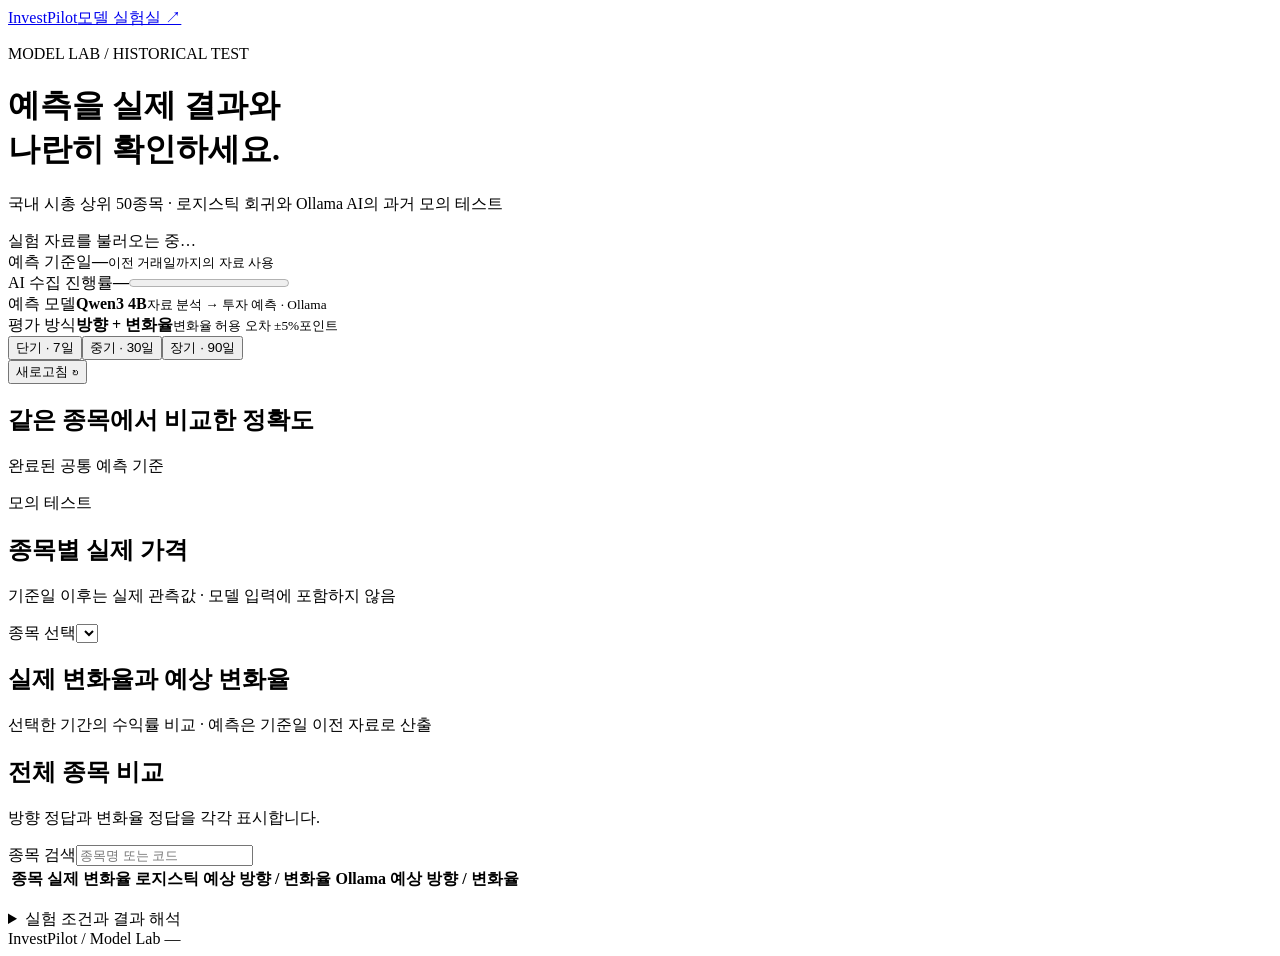
==== app/static/comparison.html @ 83edd5c0 "feat: visualize historical forecasts and validate the comparison dashboard" ====
<!doctype html>
<html lang="ko"><head><meta charset="utf-8"><meta name="viewport" content="width=device-width,initial-scale=1"><title>InvestPilot · 예측 비교</title><link rel="stylesheet" href="/static/comparison.css"></head>
<body><main>
<nav><a href="/">Invest<span>Pilot</span></a><a href="/lab">모델 실험실 ↗</a></nav>
<header><p class="eyebrow">MODEL LAB / HISTORICAL TEST</p><h1>예측을 실제 결과와<br>나란히 확인하세요.</h1><p class="muted">국내 시총 상위 50종목 · 로지스틱 회귀와 Ollama AI의 과거 모의 테스트</p></header>
<div id="notice" role="status" aria-live="polite">실험 자료를 불러오는 중…</div>
<section class="overview" aria-label="실험 현황"><article><span>예측 기준일</span><strong id="date">—</strong><small>이전 거래일까지의 자료 사용</small></article><article><span>AI 수집 진행률</span><strong id="progress">—</strong><progress id="progress-bar" max="50" value="0" aria-label="완료 종목 수"></progress></article><article><span>예측 모델</span><strong>Qwen3 4B</strong><small>자료 분석 → 투자 예측 · Ollama</small></article><article><span>평가 방식</span><strong>방향 + 변화율</strong><small>변화율 허용 오차 ±5%포인트</small></article></section>
<div class="toolbar"><div class="tabs" role="group" aria-label="예측 기간"><button data-days="7" aria-pressed="true">단기 · 7일</button><button data-days="30" aria-pressed="false">중기 · 30일</button><button data-days="90" aria-pressed="false">장기 · 90일</button></div><button id="refresh">새로고침 ↻</button></div>
<section class="panel"><div class="section-heading"><div><h2>같은 종목에서 비교한 정확도</h2><p id="coverage" class="muted">완료된 공통 예측 기준</p></div><span class="badge">모의 테스트</span></div><div class="metric-grid" id="metrics"></div><p id="baseline" class="muted"></p></section>
<div class="two-col"><section class="panel"><div class="section-heading"><div><h2 id="stock-title">종목별 실제 가격</h2><p class="muted">기준일 이후는 실제 관측값 · 모델 입력에 포함하지 않음</p></div></div><label for="stock">종목 선택</label><select id="stock"></select><div id="price-chart" class="chart"></div><div id="price-notes" class="legend"></div></section><section class="panel"><h2>실제 변화율과 예상 변화율</h2><p class="muted">선택한 기간의 수익률 비교 · 예측은 기준일 이전 자료로 산출</p><div id="return-chart" class="chart"></div><div id="probabilities"></div></section></div>
<section class="panel"><div class="section-heading"><div><h2>전체 종목 비교</h2><p class="muted">방향 정답과 변화율 정답을 각각 표시합니다.</p></div><label class="search-label">종목 검색<input id="search" type="search" placeholder="종목명 또는 코드"></label></div><div class="table-wrap"><table><thead><tr><th>종목</th><th>실제 변화율</th><th>로지스틱 예상</th><th>방향 / 변화율</th><th>Ollama 예상</th><th>방향 / 변화율</th></tr></thead><tbody id="rows"></tbody></table></div><p id="row-count" class="muted"></p></section>
<details class="panel"><summary>실험 조건과 결과 해석</summary><ul id="limitations"></ul><p class="muted">확률은 상승·횡보·하락에 대한 모델의 미보정 추정치입니다. 현재 수집 진행률은 실행 상태나 완료 예정 시간을 의미하지 않습니다. 실제 주문에 연결되지 않는 연구 화면입니다.</p></details>
<footer>InvestPilot / Model Lab <span id="updated">—</span></footer>
</main><script src="/static/comparison.js"></script></body></html>
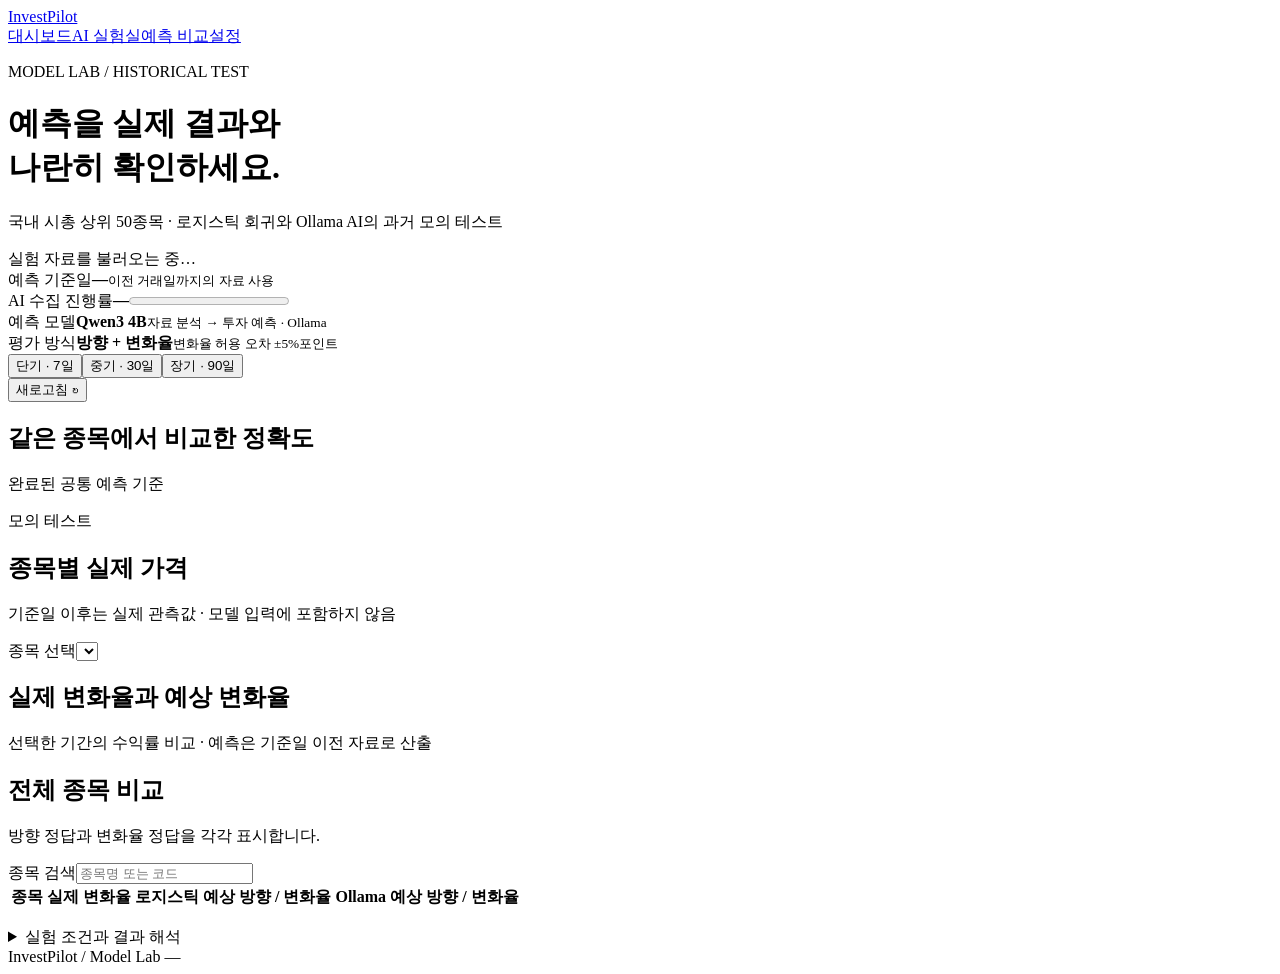
==== commit a034ca4c: "feat: Material-inspired dashboard and unified platform design" ====
--- a/app/static/comparison.html
+++ b/app/static/comparison.html
@@ -1,7 +1,7 @@
 <!doctype html>
-<html lang="ko"><head><meta charset="utf-8"><meta name="viewport" content="width=device-width,initial-scale=1"><title>InvestPilot · 예측 비교</title><link rel="stylesheet" href="/static/comparison.css"></head>
-<body><main>
-<nav><a href="/">Invest<span>Pilot</span></a><a href="/lab">모델 실험실 ↗</a></nav>
+<html lang="ko"><head><meta charset="utf-8"><meta name="viewport" content="width=device-width,initial-scale=1"><title>InvestPilot · 예측 비교</title><link rel="stylesheet" href="/static/comparison.css"><link rel="stylesheet" href="/static/material.css"></head>
+<body><main><nav class="appbar" aria-label="주요 메뉴"><a class="brand" href="/">Invest<span>Pilot</span></a><div class="nav-links"><a href="/">대시보드</a><a href="/lab">AI 실험실</a><a href="/lab/comparison" aria-current="page">예측 비교</a><a href="/settings">설정</a></div></nav>
+
 <header><p class="eyebrow">MODEL LAB / HISTORICAL TEST</p><h1>예측을 실제 결과와<br>나란히 확인하세요.</h1><p class="muted">국내 시총 상위 50종목 · 로지스틱 회귀와 Ollama AI의 과거 모의 테스트</p></header>
 <div id="notice" role="status" aria-live="polite">실험 자료를 불러오는 중…</div>
 <section class="overview" aria-label="실험 현황"><article><span>예측 기준일</span><strong id="date">—</strong><small>이전 거래일까지의 자료 사용</small></article><article><span>AI 수집 진행률</span><strong id="progress">—</strong><progress id="progress-bar" max="50" value="0" aria-label="완료 종목 수"></progress></article><article><span>예측 모델</span><strong>Qwen3 4B</strong><small>자료 분석 → 투자 예측 · Ollama</small></article><article><span>평가 방식</span><strong>방향 + 변화율</strong><small>변화율 허용 오차 ±5%포인트</small></article></section>
@@ -11,4 +11,4 @@
 <section class="panel"><div class="section-heading"><div><h2>전체 종목 비교</h2><p class="muted">방향 정답과 변화율 정답을 각각 표시합니다.</p></div><label class="search-label">종목 검색<input id="search" type="search" placeholder="종목명 또는 코드"></label></div><div class="table-wrap"><table><thead><tr><th>종목</th><th>실제 변화율</th><th>로지스틱 예상</th><th>방향 / 변화율</th><th>Ollama 예상</th><th>방향 / 변화율</th></tr></thead><tbody id="rows"></tbody></table></div><p id="row-count" class="muted"></p></section>
 <details class="panel"><summary>실험 조건과 결과 해석</summary><ul id="limitations"></ul><p class="muted">확률은 상승·횡보·하락에 대한 모델의 미보정 추정치입니다. 현재 수집 진행률은 실행 상태나 완료 예정 시간을 의미하지 않습니다. 실제 주문에 연결되지 않는 연구 화면입니다.</p></details>
 <footer>InvestPilot / Model Lab <span id="updated">—</span></footer>
-</main><script src="/static/comparison.js"></script></body></html>
+</main><script src="/static/comparison.js"></script></body><script src="/static/auth.js"></script></html>
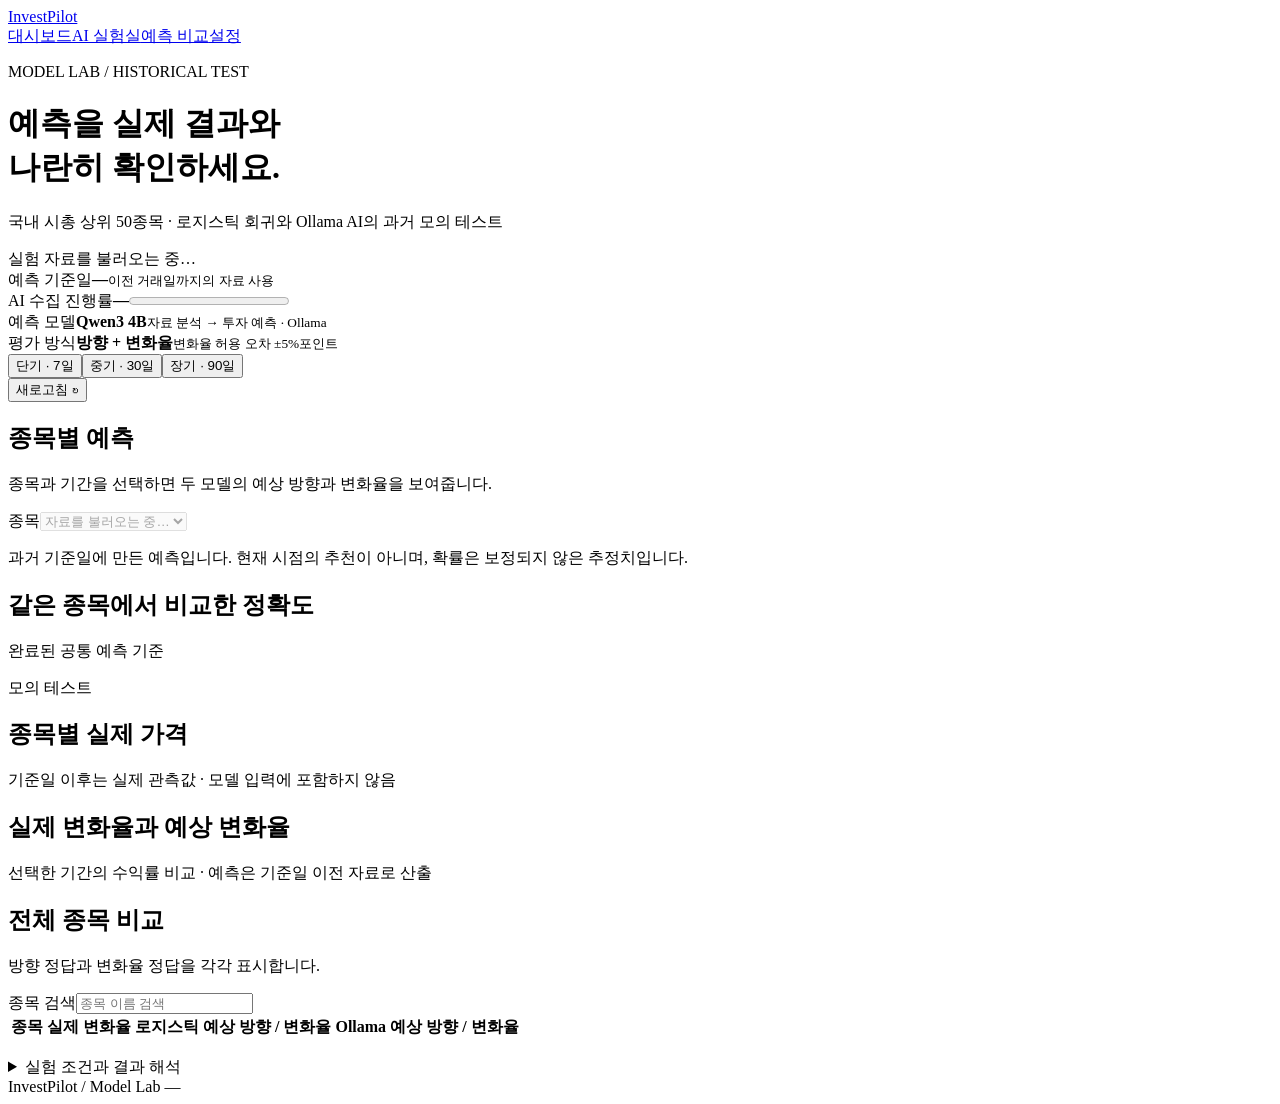
==== commit 74ca9984: "fix: show model predictions and explicit comparison empty states" ====
--- a/app/static/comparison.html
+++ b/app/static/comparison.html
@@ -6,9 +6,10 @@
 <div id="notice" role="status" aria-live="polite">실험 자료를 불러오는 중…</div>
 <section class="overview" aria-label="실험 현황"><article><span>예측 기준일</span><strong id="date">—</strong><small>이전 거래일까지의 자료 사용</small></article><article><span>AI 수집 진행률</span><strong id="progress">—</strong><progress id="progress-bar" max="50" value="0" aria-label="완료 종목 수"></progress></article><article><span>예측 모델</span><strong>Qwen3 4B</strong><small>자료 분석 → 투자 예측 · Ollama</small></article><article><span>평가 방식</span><strong>방향 + 변화율</strong><small>변화율 허용 오차 ±5%포인트</small></article></section>
 <div class="toolbar"><div class="tabs" role="group" aria-label="예측 기간"><button data-days="7" aria-pressed="true">단기 · 7일</button><button data-days="30" aria-pressed="false">중기 · 30일</button><button data-days="90" aria-pressed="false">장기 · 90일</button></div><button id="refresh">새로고침 ↻</button></div>
+<section class="panel" aria-label="선택 종목 예측"><div class="section-heading"><div><h2 id="prediction-title">종목별 예측</h2><p id="prediction-context" class="muted">종목과 기간을 선택하면 두 모델의 예상 방향과 변화율을 보여줍니다.</p></div><label class="stock-picker" for="stock">종목<select id="stock" disabled><option>자료를 불러오는 중…</option></select></label></div><div id="prediction-cards" class="prediction-grid" aria-live="polite"></div><p class="muted">과거 기준일에 만든 예측입니다. 현재 시점의 추천이 아니며, 확률은 보정되지 않은 추정치입니다.</p></section>
 <section class="panel"><div class="section-heading"><div><h2>같은 종목에서 비교한 정확도</h2><p id="coverage" class="muted">완료된 공통 예측 기준</p></div><span class="badge">모의 테스트</span></div><div class="metric-grid" id="metrics"></div><p id="baseline" class="muted"></p></section>
-<div class="two-col"><section class="panel"><div class="section-heading"><div><h2 id="stock-title">종목별 실제 가격</h2><p class="muted">기준일 이후는 실제 관측값 · 모델 입력에 포함하지 않음</p></div></div><label for="stock">종목 선택</label><select id="stock"></select><div id="price-chart" class="chart"></div><div id="price-notes" class="legend"></div></section><section class="panel"><h2>실제 변화율과 예상 변화율</h2><p class="muted">선택한 기간의 수익률 비교 · 예측은 기준일 이전 자료로 산출</p><div id="return-chart" class="chart"></div><div id="probabilities"></div></section></div>
-<section class="panel"><div class="section-heading"><div><h2>전체 종목 비교</h2><p class="muted">방향 정답과 변화율 정답을 각각 표시합니다.</p></div><label class="search-label">종목 검색<input id="search" type="search" placeholder="종목명 또는 코드"></label></div><div class="table-wrap"><table><thead><tr><th>종목</th><th>실제 변화율</th><th>로지스틱 예상</th><th>방향 / 변화율</th><th>Ollama 예상</th><th>방향 / 변화율</th></tr></thead><tbody id="rows"></tbody></table></div><p id="row-count" class="muted"></p></section>
+<div class="two-col"><section class="panel"><div class="section-heading"><div><h2 id="stock-title">종목별 실제 가격</h2><p class="muted">기준일 이후는 실제 관측값 · 모델 입력에 포함하지 않음</p></div></div><div id="price-chart" class="chart"></div><div id="price-notes" class="legend"></div></section><section class="panel"><h2>실제 변화율과 예상 변화율</h2><p class="muted">선택한 기간의 수익률 비교 · 예측은 기준일 이전 자료로 산출</p><div id="return-chart" class="chart"></div><div id="probabilities"></div></section></div>
+<section class="panel"><div class="section-heading"><div><h2>전체 종목 비교</h2><p class="muted">방향 정답과 변화율 정답을 각각 표시합니다.</p></div><label class="search-label">종목 검색<input id="search" type="search" placeholder="종목 이름 검색"></label></div><div class="table-wrap"><table><thead><tr><th>종목</th><th>실제 변화율</th><th>로지스틱 예상</th><th>방향 / 변화율</th><th>Ollama 예상</th><th>방향 / 변화율</th></tr></thead><tbody id="rows"></tbody></table></div><p id="row-count" class="muted"></p></section>
 <details class="panel"><summary>실험 조건과 결과 해석</summary><ul id="limitations"></ul><p class="muted">확률은 상승·횡보·하락에 대한 모델의 미보정 추정치입니다. 현재 수집 진행률은 실행 상태나 완료 예정 시간을 의미하지 않습니다. 실제 주문에 연결되지 않는 연구 화면입니다.</p></details>
 <footer>InvestPilot / Model Lab <span id="updated">—</span></footer>
 </main><script src="/static/comparison.js"></script></body><script src="/static/auth.js"></script></html>
